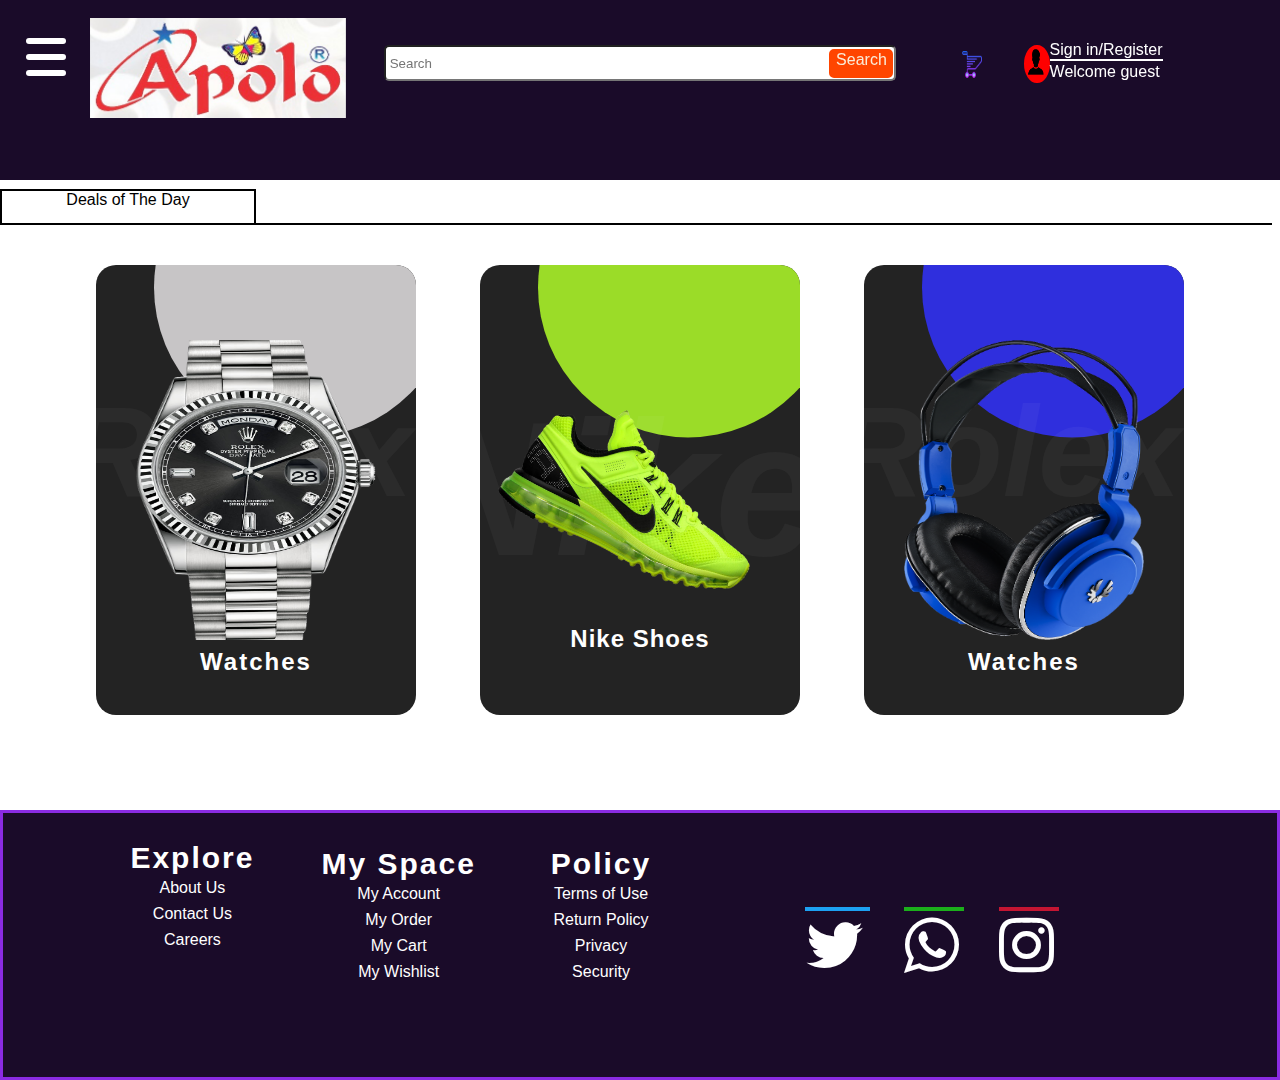
==== index.html @ 14b3b6fa "2nd Commit" ====
<!DOCTYPE html>
<html lang="en">
  <head>
    <link rel="stylesheet" href="MenuIcon.CSS" />
    <link rel="stylesheet" href="Home.css" />
    <link rel="stylesheet" href="Top_Pick.css" />
    <link rel="stylesheet" href="Footer.css" />
    <link
      rel="stylesheet"
      href="https://stackpath.bootstrapcdn.com/font-awesome/4.7.0/css/font-awesome.min.css"
      integrity="sha384-wvfXpqpZZVQGK6TAh5PVlGOfQNHSoD2xbE+QkPxCAFlNEevoEH3Sl0sibVcOQVnN"
      crossorigin="anonymous"
    />
    <title>Home</title>
  </head>
  <body>
    <div class="Header">
      <!--Navigation-->
      <!--for sidemenu Animation-->
      <div class="menu-btn">
        <div class="menu-btn_burger"></div>
      </div>
      <!--Home page Html Start-->
      <!--Header6-->
      <img src="Apolo.JPG" alt="Apolo Shopping" class="Logo" />
      <div class="WSearch">
        <input type="text" placeholder=" Search" class="Search" />
        <div class="Search-btn">Search</div>
      </div>
      <div class="Cart">
        <img src="Cart.png" alt="Cart" width="95%" height="95%" />
      </div>
      <div class="Login-Icon">
        <img src="Account.png" alt="Guest" width="90%" height="90%" />
      </div>
      <span class="Sign">
        <a href="Login.html"> Sign in/Register</a>
      </span>
      <span class="Guest">Welcome guest</span>
    </div>
    <script src="button.js"></script>
    <!--Body Start-->
    <div class="Body">
      <div class="Heading">
        Deals of The Day
        <div class="Line"></div>
      </div>
      <!--Best Deals Card 1-->
      <div class="Container">
        <div class="Card">
          <div class="imgBx">
            <img src="Shoe1.png" alt="Shoe" width="300px" height="300px" />
          </div>
          <div class="contentBx">
            <h2>Nike Shoes</h2>
            <div class="size">
              <h3>Size:</h3>
              <span class="SNo">7</span>
              <span class="SNo">8</span>
              <span class="SNo">9</span>
              <span class="SNo">10</span>
            </div>
            <div class="Color">
              <h3>Color:</h3>
              <span></span>
              <span></span>
              <span></span>
            </div>
            <a href="#">Buy Now</a>
          </div>
        </div>
      </div>
      <!--Best Deals Card 2-->
      <div class="ContainerL">
        <div class="CardL">
          <div class="imgBxL">
            <img src="Watches.png" alt="Watches" width="300px" height="300px" />
          </div>
          <div class="contentBxL">
            <h2>Watches</h2>
            <div class="typeL">
              <h3>Type:</h3>
              <span class="SNoL">Digital</span>
              <span class="SNoL">Analog</span>
              <span class="SNoL">Smart</span>
            </div>
            <div class="ColorL">
              <h3>Color:</h3>
              <span></span>
              <span></span>
              <span></span>
            </div>
            <a href="#">Buy Now</a>
          </div>
        </div>
      </div>
      <!--Best Deals Card 3-->
      <div class="ContainerR">
        <div class="CardR">
          <div class="imgBxR">
            <img
              src="headphones.png"
              alt="Watches"
              width="300px"
              height="300px"
            />
          </div>
          <div class="contentBxR">
            <h2>Watches</h2>
            <div class="ColorR">
              <h3>Color:</h3>
              <span></span>
              <span></span>
              <span></span>
            </div>
            <a href="#"> Buy Now</a>
          </div>
        </div>
      </div>
    </div>
    <!--Footer-->
    <div class="footer">
      <div class="About">
        <h2>Explore</h2>
        <ul>
          <li>
            <a href="#">About Us</a>
          </li>
          <li>
            <a href="Contact.html">Contact Us</a>
          </li>
          <li>
            <a href="#">Careers</a>
          </li>
        </ul>
      </div>
      <div class="Accounts">
        <h2>My Space</h2>
        <ul>
          <li>
            <a href="Login.html">My Account</a>
          </li>
          <li>
            <a href="Login.html">My Order</a>
          </li>
          <li>
            <a href="Login.html">My Cart</a>
          </li>
          <li>
            <a href="Login.html">My Wishlist</a>
          </li>
        </ul>
      </div>
      <div class="Policy">
        <h2>Policy</h2>
        <ul>
          <li>
            <a href="#">Terms of Use</a>
          </li>
          <li>
            <a href="#">Return Policy</a>
          </li>
          <li>
            <a href="#">Privacy</a>
          </li>
          <li>
            <a href="#">Security</a>
          </li>
        </ul>
      </div>
      <div class="Social">
        <ul>
          <li>
            <a href="#">
              <i class="fa fa-twitter" aria-hidden="true"></i>
            </a>
          </li>
          <li>
            <a href="#">
              <i class="fa fa-whatsapp" aria-hidden="true"></i>
            </a>
          </li>
          <li>
            <a href="#">
              <i class="fa fa-instagram" aria-hidden="true"></i>
            </a>
          </li>
        </ul>
      </div>
    </div>
  </body>
</html>
---- MenuIcon.CSS ----
* {
  margin: 0;
  padding: 0;
  box-sizing: border-box;
}
body {
  display: flex;
  justify-content: center;
  align-items: center;
  min-height: 100vh;
}
.menu-btn {
  position: absolute;
  display: flex;

  left: 2%;
  top: 30%;
  width: 80px;
  height: 80px;

  cursor: pointer;
  /*It's movement during transition start and finish will be smooth*/
  transition: all 1.5s ease-in-out;
}
@media screen and (min-width: 650px) and (max-width: 1150px) {
  .menu-btn {
    position: absolute;
    display: flex;

    left: 2%;
    top: 20%;
    width: 80px;
    height: 80px;

    cursor: pointer;
    /*It's movement during transition start and finish will be smooth*/
    transition: all 1.5s ease-in-out;
  }
}
.menu-btn_burger {
  position: absolute;

  width: 40px;
  height: 6px;
  background: white;
  border-radius: 5px;
  transition: all 1s ease-in-out;
}
.menu-btn_burger::before,
.menu-btn_burger::after {
  content: "";
  position: absolute;
  width: 40px;
  height: 6px;
  background: white;
  border-radius: 5px;
  transition: all 1s ease-in-out;
}
/*To Move  a Copy of the mid line just above it*/
.menu-btn_burger::before {
  transform: translateY(-16px);
}
/*/*To Move  aCopy of the mid line just below it*/
.menu-btn_burger::after {
  transform: translateY(16px);
}
/* Animation */
.menu-btn.open .menu-btn_burger {
  transform: translateX(-20px);
  background: transparent;
  transition: 0.5s;
}
.menu-btn.open .menu-btn_burger::before {
  transform: rotate(45deg) translate(15px, -14px);
}
.menu-btn.open .menu-btn_burger::after {
  transform: rotate(-45deg) translate(15px, 14px);
}
---- Home.css ----
* {
  margin: 0;
  padding: 0;
}
body {
  display: flex;
  justify-content: center;
  align-items: center;
  min-height: 100vh;
  height: auto;
  width: auto;
  margin: 0 auto;
  background: white;
  font-family: sans-serif;
}
.Header {
  position: fixed;
  top: 0;
  left: 0;
  width: 100%;
  height: 20%;
  background: rgb(26, 11, 41);
  display: block;
  z-index: 1000;
}
.Logo {
  position: fixed;
  left: 7%;
  top: 2%;
  width: 20%;
  height: 100px;
}
.Search {
  position: fixed;
  left: 30%;
  top: 5%;
  width: 40%;
  height: 4%;
  border-radius: 5px;
}

.Search-btn {
  position: fixed;
  top: 5.4%;
  left: 64.8%;
  width: 5%;
  height: 3.3%;
  border: 2px solid orangered;
  background: orangered;
  color: antiquewhite;
  border-radius: 5px;

  text-align: center;
}
.Cart {
  position: fixed;
  left: 75%;
  top: 5%;
  width: 2%;
  height: 4.6%;

  border-radius: 50%;
}
.Login-Icon {
  position: fixed;
  left: 80%;
  top: 5%;
  width: 2%;
  height: 4.2%;
  border: 2px solid red;
  border-radius: 50%;
  background: red;
}
a {
  text-decoration: none;
  color: white;
}
.Sign {
  position: fixed;
  text-decoration: none;

  left: 82%;
  top: 4.5%;
  color: white;
  border-bottom: 2px solid white;
}
.Guest {
  position: fixed;
  left: 82%;
  top: 7%;
  color: white;
}

@media screen and (max-width: 1150px) {
  .Header {
    position: fixed;
    top: 0;
    left: 0;
    width: 100%;
    height: 22%;
    background: rgb(26, 11, 41);
    display: block;
    z-index: 1000;
  }
  .Logo {
    position: fixed;
    left: 10%;
    top: 2%;
    width: 40%;
    height: 130px;
  }
  .Search {
    position: fixed;
    left: 2%;
    top: 17%;
    width: 95%;
    font-size: 20px;
    height: 4%;
    border-radius: 5px;
  }
  .Search-btn {
    position: fixed;
    top: 17.4%;
    left: 86.4%;
    width: 10%;
    height: 3.3%;
    font-size: 10px;

    background: orangered;
    color: antiquewhite;
    border-radius: 5px;
    font-size: 20px;
    text-align: center;
  }
  .Cart {
    position: fixed;
    left: 60%;
    top: 5%;
    width: 5%;
    height: 4.6%;

    border-radius: 50%;
  }
  .Login-Icon {
    position: fixed;
    left: 70%;
    top: 5%;
    width: 5%;
    height: 4.2%;
    border: 2px solid red;
    border-radius: 50%;
    background: red;
  }
  .Sign {
    position: fixed;
    text-decoration: none;

    left: 77%;
    top: 4.5%;
    color: white;
    border-bottom: 2px solid white;
  }
  .Guest {
    position: fixed;
    left: 77%;
    top: 7%;
    color: white;
  }
}
---- Top_Pick.css ----
.Heading {
  position: absolute;
  top: 21%;
  left: 0;
  border-top: 2px solid black;
  border-right: 2px solid black;
  border-left: 2px solid black;
  height: 4%;
  width: 20%;
  text-align: center;
  justify-content: center;
}
.Heading .Line {
  position: absolute;
  bottom: 0;
  border-bottom: 2px solid black;
  width: 504%;
  background: black;
}
/*Center Shoe card CSS*/

.Container {
  position: relative;
  top: 100%;
}
.Container .Card {
  position: relative;
  top: 40px;
  width: 320px;
  height: 450px;
  background: #232323;
  border-radius: 20px;
  overflow: hidden;
}
.Container .Card::before {
  content: "";
  position: absolute;
  top: 0;
  left: 0;
  width: 100%;
  height: 100%;
  background: #9bdc28;
  clip-path: circle(150px at 65% 5%);
  transition-duration: 2s;
}
.Container .Card:hover::before {
  clip-path: circle(300px at 65% -38%);
}
.Container .Card::after {
  content: "Nike";
  position: absolute;
  top: 25%;
  left: -20%;
  font-size: 12em;
  font-weight: 800;
  font-style: italic;
  color: rgba(255, 255, 255, 0.04);
}
.Container .Card .imgBx {
  position: absolute;
  top: 50%;
  transform: translateY(-50%);
  z-index: 100;
  width: 100%;
  height: 500px;
  transition: 0.5s;
}
.Container .Card:hover .imgBx {
  top: 0;
  transform: translateY(-20%);
}

.Container .Card .imgBx img {
  position: absolute;
  top: 50%;
  left: 50%;
  transform: translate(-50%, -50%) rotate(25deg);
  width: 270px;
}
.Container .Card .contentBx {
  position: absolute;
  bottom: 30%;
  width: 100%;
  height: 20%;
  bottom: 0;

  text-align: center;

  transition-duration: 1s;
  transition-delay: 0.1s;
  z-index: 10;
}
.Container .Card:hover .contentBx {
  height: 150px;
}
.Container .Card .contentBx h2 {
  position: relative;
  font-weight: 600;
  letter-spacing: 1px;
  color: #fff;
}
.Container .Card .contentBx .size,
.Container .Card .contentBx .Color {
  display: flex;
  justify-content: center;
  align-items: center;
  padding: 8px 20px;
  transition: 0.5s;
  opacity: 0;
  visibility: hidden;
}
.Container .Card:hover .contentBx .size {
  opacity: 1;
  visibility: visible;
  transition-delay: 0.5s;
}
.Container .Card:hover .contentBx .Color {
  opacity: 1;
  visibility: visible;
  transition-delay: 0.5s;
}

.Container .Card .contentBx .size h3,
.Container .Card .contentBx .Color h3 {
  font-weight: 300;
  font-size: 14px;
  color: #fff;
  text-transform: uppercase;
  letter-spacing: 2px;
  margin-right: 10px;
}
.Container .Card .contentBx .size .SNo {
  width: 26px;
  height: 26px;
  border: 1px solid black;

  text-align: center;
  line-height: 26px;
  font-size: 14px;
  display: inline-block;
  color: #111;
  background: #fff;
  margin: 0 5px;
  transition-duration: 0.5s;
  color: #111;
  cursor: pointer;
}
.Container .Card .contentBx .size .SNo:hover {
  background: #9bdc28;
}
.Container .Card .contentBx .Color span {
  height: 20px;
  width: 20px;
  background: #ff0;
  border-radius: 50%;
  margin: 0 5px;
  cursor: pointer;
}
.Container .Card .contentBx .Color span:nth-child(2) {
  background: #9bdc28;
}
.Container .Card .contentBx .Color span:nth-child(3) {
  background: #03a9f4;
}
.Container .Card .contentBx .Color span:nth-child(4) {
  background: #e91e63;
}
.Container .Card .contentBx a {
  display: inline-block;
  background: #fff;
  border-radius: 4px;
  padding: 6px 20px;
  margin-top: 8px;
  text-decoration: none;
  font-weight: 600;
  color: #111;
  opacity: 0;

  transition: 0.5s;
}
.Container .Card:hover .contentBx a {
  opacity: 1;
  transform: translateY(0px);
  transition-delay: 0.74s;
}

/*Watches Card Left*/

.ContainerL {
  position: relative;
  left: -120%;
  top: -450px;
}
.ContainerL .CardL {
  position: absolute;
  top: 40px;
  width: 320px;
  height: 450px;
  background: #232323;
  border-radius: 20px;
  overflow: hidden;
}
.ContainerL .CardL::before {
  content: "";
  position: absolute;
  top: 0;
  left: 0;
  width: 100%;
  height: 100%;
  background: #c7c5c6;
  clip-path: circle(150px at 65% 5%);
  transition-duration: 2s;
}
.ContainerL .CardL:hover::before {
  clip-path: circle(300px at 65% -38%);
}
.ContainerL .CardL::after {
  content: "Rolex";
  position: absolute;
  top: 25%;
  left: -10%;
  font-size: 8em;
  font-weight: 800;
  font-style: italic;
  color: rgba(255, 255, 255, 0.04);
}
.ContainerL .CardL .imgBxL {
  position: absolute;
  top: 50%;
  transform: translateY(-50%);
  z-index: 100;
  width: 100%;
  height: 500px;
  transition: 0.5s;
}
.ContainerL .CardL:hover .imgBxL {
  top: 0;
  transform: translateY(-17%);
}
.ContainerL .CardL .imgBxL img {
  position: absolute;
  top: 50%;
  left: 50%;
  transform: translate(-50%, -50%);
  width: 240px;
}
.ContainerL .CardL .contentBxL {
  position: absolute;
  bottom: 30%;
  width: 100%;
  height: 15%;
  bottom: 0;

  text-align: center;

  transition-duration: 1s;
  transition-delay: 0.1s;
  z-index: 10;
}
.ContainerL .CardL:hover .contentBxL {
  height: 130px;
}
.ContainerL .CardL .contentBxL h2 {
  position: relative;
  font-weight: 600;
  letter-spacing: 2px;
  color: #fff;
}
.ContainerL .CardL .contentBxL .typeL {
  display: flex;
  justify-content: center;
  align-items: center;
  padding: 8px 20px;
  transition: 0.5s;
  opacity: 0;
  visibility: hidden;
}
.ContainerL .CardL .contentBxL .ColorL {
  display: flex;
  justify-content: center;
  align-items: center;
  padding: 2px 20px;
  transition: 0.5s;
  opacity: 0;
  visibility: hidden;
}
.ContainerL .CardL:hover .contentBxL .typeL {
  opacity: 1;
  visibility: visible;
  transition-delay: 0.5s;
}
.ContainerL .CardL:hover .contentBxL .ColorL {
  opacity: 1;
  visibility: visible;
  transition-delay: 0.5s;
}

.ContainerL .CardL .contentBxL .typeL h3 {
  font-weight: 300;
  font-size: 10px;
  color: #fff;
  text-transform: uppercase;
  letter-spacing: 2px;
  margin-right: 10px;
}

.ContainerL .CardL .contentBxL .ColorL h3 {
  font-weight: 300;
  font-size: 10px;
  color: #fff;
  text-transform: uppercase;
  letter-spacing: 2px;
  margin-right: 10px;
}
.ContainerL .CardL .contentBxL .typeL .SNoL {
  width: 50px;
  height: 26px;
  border: 1px solid black;

  text-align: center;
  line-height: 26px;
  font-size: 14px;
  display: inline-block;
  color: #111;
  background: #fff;
  margin: 0 5px;
  transition-duration: 0.5s;
  color: #111;
  cursor: pointer;
}
.ContainerL .CardL .contentBxL .typeL .SNoL:hover {
  background: #9bdc28;
}
.ContainerL .CardL .contentBxL .ColorL span {
  height: 17px;
  width: 17px;
  background: #ff0;
  border-radius: 50%;
  margin: 0 5px;
  cursor: pointer;
}
.ContainerL .CardL .contentBxL .ColorL span:nth-child(2) {
  background: #000000;
}
.ContainerL .CardL .contentBxL .ColorL span:nth-child(3) {
  background: #016594;
}
.ContainerL .CardL .contentBxL .ColorL span:nth-child(4) {
  background: #c7c5c6;
}
.ContainerL .CardL .contentBxL a {
  display: inline-block;
  background: #fff;
  border-radius: 4px;
  padding: 4px 16px;
  margin-top: 4px;
  text-decoration: none;
  font-weight: 600;
  color: #111;
  opacity: 0;

  transition: 0.5s;
}
.ContainerL .CardL:hover .contentBxL a {
  opacity: 1;
  transform: translateY(0px);
  transition-delay: 0.74s;
}
/*Headphones Right*/

.ContainerR {
  position: relative;
  left: 120%;
  top: -450px;
}
.ContainerR .CardR {
  position: absolute;
  top: 40px;
  width: 320px;
  height: 450px;
  background: #232323;
  border-radius: 20px;
  overflow: hidden;
}

.ContainerR .CardR::before {
  content: "";
  position: absolute;
  top: 0;
  left: 0;
  width: 100%;
  height: 100%;
  background: rgb(47, 47, 221);
  clip-path: circle(150px at 65% 5%);
  transition-duration: 2s;
}
.ContainerR .CardR:hover::before {
  clip-path: circle(300px at 65% -38%);
}
.ContainerR .CardR::after {
  content: "Rolex";
  position: absolute;
  top: 25%;
  left: -10%;
  font-size: 8em;
  font-weight: 800;
  font-style: italic;
  color: rgba(255, 255, 255, 0.04);
}
.ContainerR .CardR .imgBxR {
  position: absolute;
  top: 50%;
  transform: translateY(-50%);
  z-index: 100;
  width: 100%;
  height: 500px;
  transition: 0.5s;
}
.ContainerR .CardR:hover .imgBxR {
  top: 0;
  transform: translateY(-17%);
}
.ContainerR .CardR .imgBxR img {
  position: absolute;
  top: 50%;
  left: 50%;
  transform: translate(-50%, -50%);
  width: 240px;
}
.ContainerR .CardR .contentBxR {
  position: absolute;
  bottom: 30%;
  width: 100%;
  height: 15%;
  bottom: 0;

  text-align: center;

  transition-duration: 1s;
  transition-delay: 0.1s;
  z-index: 10;
}
.ContainerR .CardR:hover .contentBxR {
  height: 130px;
}
.ContainerR .CardR .contentBxR h2 {
  position: relative;
  font-weight: 600;
  letter-spacing: 2px;
  color: #fff;
}

.ContainerR .CardR .contentBxR .ColorR {
  display: flex;
  justify-content: center;
  align-items: center;
  padding: 8px 20px;
  transition: 0.5s;
  opacity: 0;
  visibility: hidden;
}
.Container .Card:hover .contentBx .size {
  opacity: 1;
  visibility: visible;
  transition-delay: 0.5s;
}
.ContainerR .CardR:hover .contentBxR .ColorR {
  opacity: 1;
  visibility: visible;
  transition-delay: 0.5s;
}

.ContainerR .CardR .contentBxR .ColorR h3 {
  font-weight: 300;
  font-size: 14px;
  color: #fff;
  text-transform: uppercase;
  letter-spacing: 2px;
  margin-right: 10px;
}

.ContainerR .CardR .contentBxR .ColorR span {
  height: 20px;
  width: 20px;
  background: #ff0;
  border-radius: 50%;
  margin: 0 5px;
  cursor: pointer;
}
.ContainerR .CardR .contentBxR .ColorR span:nth-child(2) {
  background: gray;
}
.ContainerR .CardR .contentBxR .ColorR span:nth-child(3) {
  background: #062aca;
}
.ContainerR .CardR .contentBxR .ColorR span:nth-child(4) {
  background: red;
}
.ContainerR .CardR .contentBxR a {
  display: inline-block;
  background: #fff;
  border-radius: 4px;
  padding: 4px 16px;
  margin-top: 4px;
  text-decoration: none;
  font-weight: 600;
  color: #111;
  opacity: 0;
  cursor: pointer;
  transition: 0.5s;
}
.ContainerR .CardR:hover .contentBxR a {
  opacity: 1;
  transform: translateY(0px);
  transition-delay: 0.74s;
}
/* Responsive*/
@media screen and (max-width: 1150px) {
  .Heading {
    position: absolute;
    top: 25%;
    left: 0;
    border-top: 2px solid black;
    border-right: 2px solid black;
    border-left: 2px solid black;
    height: 4%;
    width: 20%;
    text-align: center;
    justify-content: center;
  }
  .Heading .Line {
    position: absolute;
    bottom: 0;
    border-bottom: 2px solid black;
    width: 504%;
    background: black;
  }
  .Container {
    position: relative;
    top: 60px;
  }
  .ContainerL {
    position: relative;
    left: 0%;
    top: 120px;
  }
  .ContainerR {
    position: relative;
    left: 0%;
    top: 630px;
  }
}
---- Footer.css ----
.footer {
  position: absolute;
  color: white;
  background: rgb(26, 11, 41);
  bottom: -20%;
  left: 0;
  width: 100%;
  height: 30%;
  border: 3px solid blueviolet;
}
.About {
  position: absolute;
  left: 10%;
  bottom: 47%;
  text-align: center;
}
.About h2 {
  text-align: center;
  font-weight: 500px;
  font-size: 30px;
  letter-spacing: 2px;
}
.About li {
  list-style: none;
  justify-content: left;
  padding: 4px 0px;
}
.Accounts {
  position: absolute;
  left: 25%;
  bottom: 35%;
  text-align: center;
}
.Accounts h2 {
  text-align: center;
  font-weight: 500px;
  font-size: 30px;
  letter-spacing: 2px;
}
.Accounts li {
  list-style: none;
  justify-content: left;
  padding: 4px 0px;
}
.Policy {
  position: absolute;
  left: 43%;
  bottom: 35%;
  text-align: center;
}
.Policy h2 {
  text-align: center;
  font-weight: 500px;
  font-size: 30px;
  letter-spacing: 2px;
}
.Policy li {
  list-style: none;
  justify-content: left;
  padding: 4px 0px;
}
/* Social Media Icons*/

.Social {
  display: flex;
  justify-content: center;
  align-items: center;
  min-height: 100%;
}
.Social ul {
  position: relative;
  display: flex;

  bottom: 30%;
  right: -40;
}
.Social ul li {
  position: relative;
  list-style: none;
  margin: 0 20px;
  cursor: pointer;
  bottom: -100%;
  right: -100%;
}
.Social ul li a {
  text-decoration: none;
}
.Social ul li a .fa {
  font-size: 4em;
  color: rgb(255, 255, 255);
}
.Social ul li::before {
  font-family: fontAwesome;
  position: absolute;
  top: -10%;
  left: 0;
  font-size: 4em;
  height: 0;
  overflow: hidden;
  transition: 0.5s;
}
.Social ul li:nth-child(1)::before {
  content: "\f099";
  color: #1da1f2;
  border-bottom: 4px solid #1da1f2;
  width: 65px;
}
.Social ul li:hover::before {
  height: 100%;
}

.Social ul li:nth-child(2)::before {
  content: "\f232 ";
  color: rgb(27, 175, 27);
  border-bottom: 4px solid rgb(27, 175, 27);
  width: 60px;
}
.Social ul li:hover::before {
  height: 110%;
}
.Social ul li:nth-child(3)::before {
  content: "\f16d ";
  color: rgb(196, 21, 50);
  border-bottom: 4px solid rgb(196, 21, 50);
  width: 60px;
}
.Social ul li:hover::before {
  height: 110%;
}

@media screen and (max-width: 1150px) {
}

@media screen and (max-width: 1150px) {
  .footer {
    position: absolute;
    color: white;
    background: rgb(26, 11, 41);
    bottom: -170%;
    left: 0;
    width: 100%;
    height: 40%;
    border: 3px solid blueviolet;
  }
  .About {
    position: absolute;
    left: 10%;
    bottom: 57%;
    text-align: center;
  }
  .Accounts {
    position: absolute;
    left: 35%;
    bottom: 48%;
    text-align: center;
  }
  .Policy {
    position: absolute;
    left: 65%;
    bottom: 48%;
    text-align: center;
  }
  .Social {
    display: flex;
    justify-content: center;
    align-items: center;
    min-height: 100%;
  }
  .Social ul {
    position: relative;
    display: flex;
    align-items: center;
    bottom: 30%;
    left: -35%;
  }
  .Social ul li {
    position: relative;
    list-style: none;
    margin: 0 20px;
    cursor: pointer;
    bottom: -90px;
  }
}
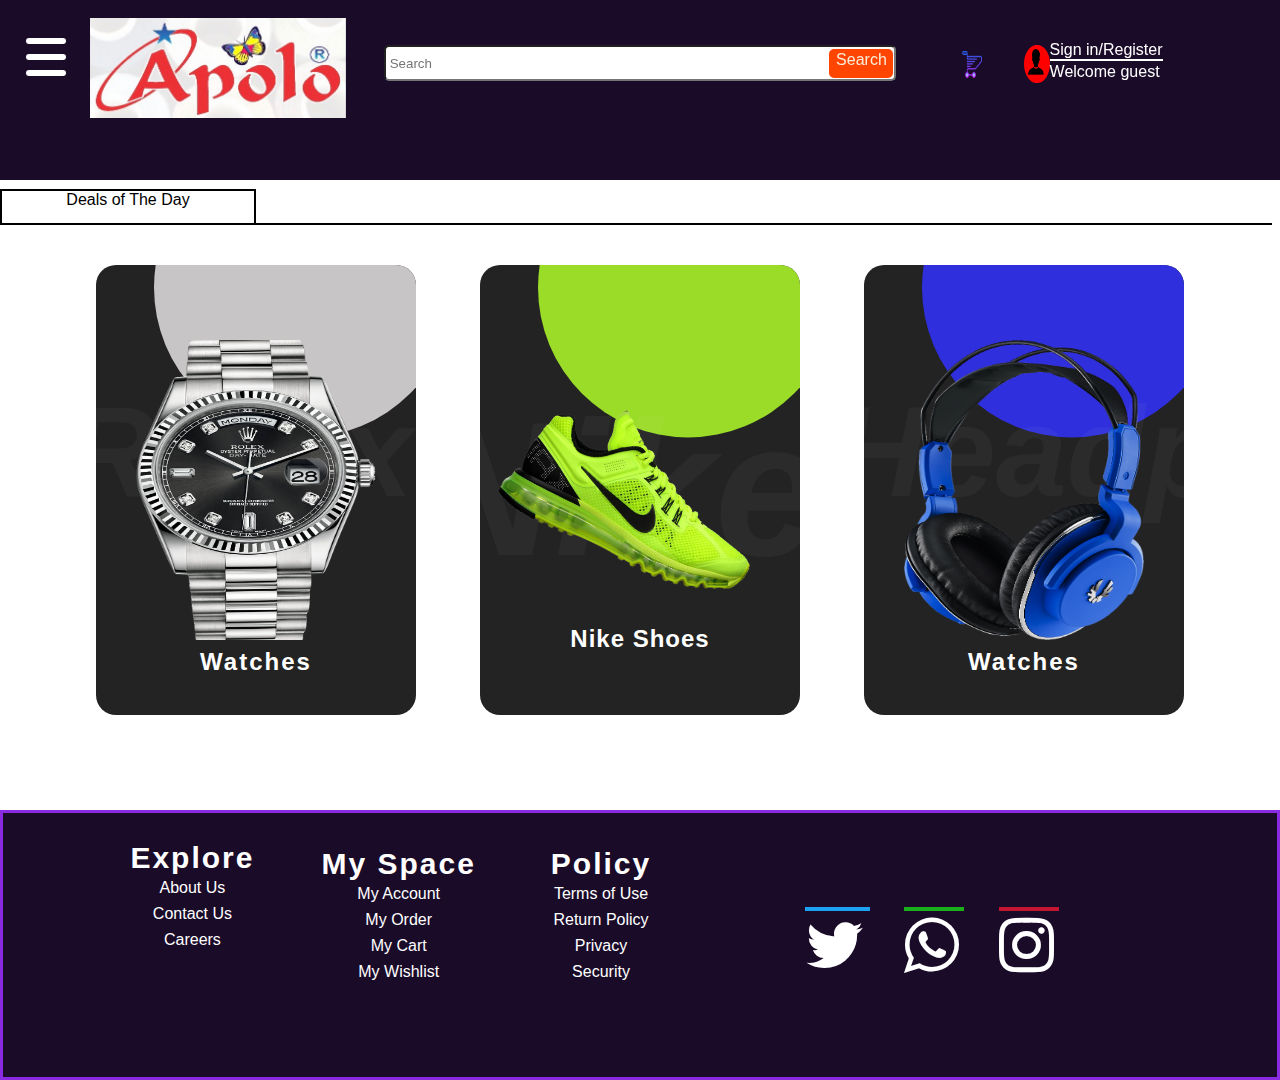
==== commit feb59cc5: "Add files via upload" ====
--- a/index.html
+++ b/index.html
@@ -1,192 +1,186 @@
-<!DOCTYPE html>
-<html lang="en">
-  <head>
-    <link rel="stylesheet" href="MenuIcon.CSS" />
-    <link rel="stylesheet" href="Home.css" />
-    <link rel="stylesheet" href="Top_Pick.css" />
-    <link rel="stylesheet" href="Footer.css" />
-    <link
-      rel="stylesheet"
-      href="https://stackpath.bootstrapcdn.com/font-awesome/4.7.0/css/font-awesome.min.css"
-      integrity="sha384-wvfXpqpZZVQGK6TAh5PVlGOfQNHSoD2xbE+QkPxCAFlNEevoEH3Sl0sibVcOQVnN"
-      crossorigin="anonymous"
-    />
-    <title>Home</title>
-  </head>
-  <body>
-    <div class="Header">
-      <!--Navigation-->
-      <!--for sidemenu Animation-->
-      <div class="menu-btn">
-        <div class="menu-btn_burger"></div>
-      </div>
-      <!--Home page Html Start-->
-      <!--Header6-->
-      <img src="Apolo.JPG" alt="Apolo Shopping" class="Logo" />
-      <div class="WSearch">
-        <input type="text" placeholder=" Search" class="Search" />
-        <div class="Search-btn">Search</div>
-      </div>
-      <div class="Cart">
-        <img src="Cart.png" alt="Cart" width="95%" height="95%" />
-      </div>
-      <div class="Login-Icon">
-        <img src="Account.png" alt="Guest" width="90%" height="90%" />
-      </div>
-      <span class="Sign">
-        <a href="Login.html"> Sign in/Register</a>
-      </span>
-      <span class="Guest">Welcome guest</span>
-    </div>
-    <script src="button.js"></script>
-    <!--Body Start-->
-    <div class="Body">
-      <div class="Heading">
-        Deals of The Day
-        <div class="Line"></div>
-      </div>
-      <!--Best Deals Card 1-->
-      <div class="Container">
-        <div class="Card">
-          <div class="imgBx">
-            <img src="Shoe1.png" alt="Shoe" width="300px" height="300px" />
-          </div>
-          <div class="contentBx">
-            <h2>Nike Shoes</h2>
-            <div class="size">
-              <h3>Size:</h3>
-              <span class="SNo">7</span>
-              <span class="SNo">8</span>
-              <span class="SNo">9</span>
-              <span class="SNo">10</span>
-            </div>
-            <div class="Color">
-              <h3>Color:</h3>
-              <span></span>
-              <span></span>
-              <span></span>
-            </div>
-            <a href="#">Buy Now</a>
-          </div>
-        </div>
-      </div>
-      <!--Best Deals Card 2-->
-      <div class="ContainerL">
-        <div class="CardL">
-          <div class="imgBxL">
-            <img src="Watches.png" alt="Watches" width="300px" height="300px" />
-          </div>
-          <div class="contentBxL">
-            <h2>Watches</h2>
-            <div class="typeL">
-              <h3>Type:</h3>
-              <span class="SNoL">Digital</span>
-              <span class="SNoL">Analog</span>
-              <span class="SNoL">Smart</span>
-            </div>
-            <div class="ColorL">
-              <h3>Color:</h3>
-              <span></span>
-              <span></span>
-              <span></span>
-            </div>
-            <a href="#">Buy Now</a>
-          </div>
-        </div>
-      </div>
-      <!--Best Deals Card 3-->
-      <div class="ContainerR">
-        <div class="CardR">
-          <div class="imgBxR">
-            <img
-              src="headphones.png"
-              alt="Watches"
-              width="300px"
-              height="300px"
-            />
-          </div>
-          <div class="contentBxR">
-            <h2>Watches</h2>
-            <div class="ColorR">
-              <h3>Color:</h3>
-              <span></span>
-              <span></span>
-              <span></span>
-            </div>
-            <a href="#"> Buy Now</a>
-          </div>
-        </div>
-      </div>
-    </div>
-    <!--Footer-->
-    <div class="footer">
-      <div class="About">
-        <h2>Explore</h2>
-        <ul>
-          <li>
-            <a href="#">About Us</a>
-          </li>
-          <li>
-            <a href="Contact.html">Contact Us</a>
-          </li>
-          <li>
-            <a href="#">Careers</a>
-          </li>
-        </ul>
-      </div>
-      <div class="Accounts">
-        <h2>My Space</h2>
-        <ul>
-          <li>
-            <a href="Login.html">My Account</a>
-          </li>
-          <li>
-            <a href="Login.html">My Order</a>
-          </li>
-          <li>
-            <a href="Login.html">My Cart</a>
-          </li>
-          <li>
-            <a href="Login.html">My Wishlist</a>
-          </li>
-        </ul>
-      </div>
-      <div class="Policy">
-        <h2>Policy</h2>
-        <ul>
-          <li>
-            <a href="#">Terms of Use</a>
-          </li>
-          <li>
-            <a href="#">Return Policy</a>
-          </li>
-          <li>
-            <a href="#">Privacy</a>
-          </li>
-          <li>
-            <a href="#">Security</a>
-          </li>
-        </ul>
-      </div>
-      <div class="Social">
-        <ul>
-          <li>
-            <a href="#">
-              <i class="fa fa-twitter" aria-hidden="true"></i>
-            </a>
-          </li>
-          <li>
-            <a href="#">
-              <i class="fa fa-whatsapp" aria-hidden="true"></i>
-            </a>
-          </li>
-          <li>
-            <a href="#">
-              <i class="fa fa-instagram" aria-hidden="true"></i>
-            </a>
-          </li>
-        </ul>
-      </div>
-    </div>
-  </body>
-</html>
+<!DOCTYPE html>
+<html lang="en">
+
+<head>
+  <link rel="stylesheet" href="MenuIcon.CSS" />
+  <link rel="stylesheet" href="Home.css" />
+  <link rel="stylesheet" href="Top_Pick.css" />
+  <link rel="stylesheet" href="Footer.css" />
+  <link rel="stylesheet" href="https://stackpath.bootstrapcdn.com/font-awesome/4.7.0/css/font-awesome.min.css"
+    integrity="sha384-wvfXpqpZZVQGK6TAh5PVlGOfQNHSoD2xbE+QkPxCAFlNEevoEH3Sl0sibVcOQVnN" crossorigin="anonymous" />
+  <title>Home</title>
+</head>
+
+<body>
+  <div class="Header">
+    <!--Navigation-->
+    <!--for sidemenu Animation-->
+    <div class="menu-btn">
+      <div class="menu-btn_burger"></div>
+    </div>
+    <!--Home page Html Start-->
+    <!--Header6-->
+    <img src="Apolo.JPG" alt="Apolo Shopping" class="Logo" />
+    <div class="WSearch">
+      <input type="text" placeholder=" Search" class="Search" />
+      <div class="Search-btn">Search</div>
+    </div>
+    <div class="Cart">
+      <img src="Cart.png" alt="Cart" width="95%" height="95%" />
+    </div>
+    <div class="Login-Icon">
+      <img src="Account.png" alt="Guest" width="90%" height="90%" />
+    </div>
+    <span class="Sign">
+      <a href="Login.php"> Sign in/Register</a>
+    </span>
+    <span class="Guest">Welcome guest</span>
+  </div>
+  <script src="button.js"></script>
+  <!--Body Start-->
+  <div class="Body">
+    <div class="Heading">
+      Deals of The Day
+      <div class="Line"></div>
+    </div>
+    <!--Best Deals Card 1-->
+    <div class="Container">
+      <div class="Card">
+        <div class="imgBx">
+          <img src="Shoe1.png" alt="Shoe" width="300px" height="300px" />
+        </div>
+        <div class="contentBx">
+          <h2>Nike Shoes</h2>
+          <div class="size">
+            <h3>Size:</h3>
+            <span class="SNo">7</span>
+            <span class="SNo">8</span>
+            <span class="SNo">9</span>
+            <span class="SNo">10</span>
+          </div>
+          <div class="Color">
+            <h3>Color:</h3>
+            <span></span>
+            <span></span>
+            <span></span>
+          </div>
+          <a href="#">Buy Now</a>
+        </div>
+      </div>
+    </div>
+    <!--Best Deals Card 2-->
+    <div class="ContainerL">
+      <div class="CardL">
+        <div class="imgBxL">
+          <img src="Watches.png" alt="Watches" width="300px" height="300px" />
+        </div>
+        <div class="contentBxL">
+          <h2>Watches</h2>
+          <div class="typeL">
+            <h3>Type:</h3>
+            <span class="SNoL">Digital</span>
+            <span class="SNoL">Analog</span>
+            <span class="SNoL">Smart</span>
+          </div>
+          <div class="ColorL">
+            <h3>Color:</h3>
+            <span></span>
+            <span></span>
+            <span></span>
+          </div>
+          <a href="#">Buy Now</a>
+        </div>
+      </div>
+    </div>
+    <!--Best Deals Card 3-->
+    <div class="ContainerR">
+      <div class="CardR">
+        <div class="imgBxR">
+          <img src="headphones.png" alt="Watches" width="300px" height="300px" />
+        </div>
+        <div class="contentBxR">
+          <h2>Watches</h2>
+          <div class="ColorR">
+            <h3>Color:</h3>
+            <span></span>
+            <span></span>
+            <span></span>
+          </div>
+          <a href="#"> Buy Now</a>
+        </div>
+      </div>
+    </div>
+  </div>
+  <!--Footer-->
+  <div class="footer">
+    <div class="About">
+      <h2>Explore</h2>
+      <ul>
+        <li>
+          <a href="#">About Us</a>
+        </li>
+        <li>
+          <a href="Contact.html">Contact Us</a>
+        </li>
+        <li>
+          <a href="#">Careers</a>
+        </li>
+      </ul>
+    </div>
+    <div class="Accounts">
+      <h2>My Space</h2>
+      <ul>
+        <li>
+          <a href="Login.html">My Account</a>
+        </li>
+        <li>
+          <a href="Login.html">My Order</a>
+        </li>
+        <li>
+          <a href="Login.html">My Cart</a>
+        </li>
+        <li>
+          <a href="Login.html">My Wishlist</a>
+        </li>
+      </ul>
+    </div>
+    <div class="Policy">
+      <h2>Policy</h2>
+      <ul>
+        <li>
+          <a href="#">Terms of Use</a>
+        </li>
+        <li>
+          <a href="#">Return Policy</a>
+        </li>
+        <li>
+          <a href="#">Privacy</a>
+        </li>
+        <li>
+          <a href="#">Security</a>
+        </li>
+      </ul>
+    </div>
+    <div class="Social">
+      <ul>
+        <li>
+          <a href="#">
+            <i class="fa fa-twitter" aria-hidden="true"></i>
+          </a>
+        </li>
+        <li>
+          <a href="#">
+            <i class="fa fa-whatsapp" aria-hidden="true"></i>
+          </a>
+        </li>
+        <li>
+          <a href="#">
+            <i class="fa fa-instagram" aria-hidden="true"></i>
+          </a>
+        </li>
+      </ul>
+    </div>
+  </div>
+</body>
+
+</html>--- a/MenuIcon.CSS
+++ b/MenuIcon.CSS
@@ -1,78 +1,78 @@
-* {
-  margin: 0;
-  padding: 0;
-  box-sizing: border-box;
-}
-body {
-  display: flex;
-  justify-content: center;
-  align-items: center;
-  min-height: 100vh;
-}
-.menu-btn {
-  position: absolute;
-  display: flex;
-
-  left: 2%;
-  top: 30%;
-  width: 80px;
-  height: 80px;
-
-  cursor: pointer;
-  /*It's movement during transition start and finish will be smooth*/
-  transition: all 1.5s ease-in-out;
-}
-@media screen and (min-width: 650px) and (max-width: 1150px) {
-  .menu-btn {
-    position: absolute;
-    display: flex;
-
-    left: 2%;
-    top: 20%;
-    width: 80px;
-    height: 80px;
-
-    cursor: pointer;
-    /*It's movement during transition start and finish will be smooth*/
-    transition: all 1.5s ease-in-out;
-  }
-}
-.menu-btn_burger {
-  position: absolute;
-
-  width: 40px;
-  height: 6px;
-  background: white;
-  border-radius: 5px;
-  transition: all 1s ease-in-out;
-}
-.menu-btn_burger::before,
-.menu-btn_burger::after {
-  content: "";
-  position: absolute;
-  width: 40px;
-  height: 6px;
-  background: white;
-  border-radius: 5px;
-  transition: all 1s ease-in-out;
-}
-/*To Move  a Copy of the mid line just above it*/
-.menu-btn_burger::before {
-  transform: translateY(-16px);
-}
-/*/*To Move  aCopy of the mid line just below it*/
-.menu-btn_burger::after {
-  transform: translateY(16px);
-}
-/* Animation */
-.menu-btn.open .menu-btn_burger {
-  transform: translateX(-20px);
-  background: transparent;
-  transition: 0.5s;
-}
-.menu-btn.open .menu-btn_burger::before {
-  transform: rotate(45deg) translate(15px, -14px);
-}
-.menu-btn.open .menu-btn_burger::after {
-  transform: rotate(-45deg) translate(15px, 14px);
-}
+* {
+  margin: 0;
+  padding: 0;
+  box-sizing: border-box;
+}
+body {
+  display: flex;
+  justify-content: center;
+  align-items: center;
+  min-height: 100vh;
+}
+.menu-btn {
+  position: absolute;
+  display: flex;
+
+  left: 2%;
+  top: 30%;
+  width: 80px;
+  height: 80px;
+
+  cursor: pointer;
+  /*It's movement during transition start and finish will be smooth*/
+  transition: all 1.5s ease-in-out;
+}
+@media screen and (min-width: 650px) and (max-width: 1150px) {
+  .menu-btn {
+    position: absolute;
+    display: flex;
+
+    left: 2%;
+    top: 20%;
+    width: 80px;
+    height: 80px;
+
+    cursor: pointer;
+    /*It's movement during transition start and finish will be smooth*/
+    transition: all 1.5s ease-in-out;
+  }
+}
+.menu-btn_burger {
+  position: absolute;
+
+  width: 40px;
+  height: 6px;
+  background: white;
+  border-radius: 5px;
+  transition: all 1s ease-in-out;
+}
+.menu-btn_burger::before,
+.menu-btn_burger::after {
+  content: "";
+  position: absolute;
+  width: 40px;
+  height: 6px;
+  background: white;
+  border-radius: 5px;
+  transition: all 1s ease-in-out;
+}
+/*To Move  a Copy of the mid line just above it*/
+.menu-btn_burger::before {
+  transform: translateY(-16px);
+}
+/*/*To Move  aCopy of the mid line just below it*/
+.menu-btn_burger::after {
+  transform: translateY(16px);
+}
+/* Animation */
+.menu-btn.open .menu-btn_burger {
+  transform: translateX(-20px);
+  background: transparent;
+  transition: 0.5s;
+}
+.menu-btn.open .menu-btn_burger::before {
+  transform: rotate(45deg) translate(15px, -14px);
+}
+.menu-btn.open .menu-btn_burger::after {
+  transform: rotate(-45deg) translate(15px, 14px);
+}
--- a/Top_Pick.css
+++ b/Top_Pick.css
@@ -1,552 +1,552 @@
-.Heading {
-  position: absolute;
-  top: 21%;
-  left: 0;
-  border-top: 2px solid black;
-  border-right: 2px solid black;
-  border-left: 2px solid black;
-  height: 4%;
-  width: 20%;
-  text-align: center;
-  justify-content: center;
-}
-.Heading .Line {
-  position: absolute;
-  bottom: 0;
-  border-bottom: 2px solid black;
-  width: 504%;
-  background: black;
-}
-/*Center Shoe card CSS*/
-
-.Container {
-  position: relative;
-  top: 100%;
-}
-.Container .Card {
-  position: relative;
-  top: 40px;
-  width: 320px;
-  height: 450px;
-  background: #232323;
-  border-radius: 20px;
-  overflow: hidden;
-}
-.Container .Card::before {
-  content: "";
-  position: absolute;
-  top: 0;
-  left: 0;
-  width: 100%;
-  height: 100%;
-  background: #9bdc28;
-  clip-path: circle(150px at 65% 5%);
-  transition-duration: 2s;
-}
-.Container .Card:hover::before {
-  clip-path: circle(300px at 65% -38%);
-}
-.Container .Card::after {
-  content: "Nike";
-  position: absolute;
-  top: 25%;
-  left: -20%;
-  font-size: 12em;
-  font-weight: 800;
-  font-style: italic;
-  color: rgba(255, 255, 255, 0.04);
-}
-.Container .Card .imgBx {
-  position: absolute;
-  top: 50%;
-  transform: translateY(-50%);
-  z-index: 100;
-  width: 100%;
-  height: 500px;
-  transition: 0.5s;
-}
-.Container .Card:hover .imgBx {
-  top: 0;
-  transform: translateY(-20%);
-}
-
-.Container .Card .imgBx img {
-  position: absolute;
-  top: 50%;
-  left: 50%;
-  transform: translate(-50%, -50%) rotate(25deg);
-  width: 270px;
-}
-.Container .Card .contentBx {
-  position: absolute;
-  bottom: 30%;
-  width: 100%;
-  height: 20%;
-  bottom: 0;
-
-  text-align: center;
-
-  transition-duration: 1s;
-  transition-delay: 0.1s;
-  z-index: 10;
-}
-.Container .Card:hover .contentBx {
-  height: 150px;
-}
-.Container .Card .contentBx h2 {
-  position: relative;
-  font-weight: 600;
-  letter-spacing: 1px;
-  color: #fff;
-}
-.Container .Card .contentBx .size,
-.Container .Card .contentBx .Color {
-  display: flex;
-  justify-content: center;
-  align-items: center;
-  padding: 8px 20px;
-  transition: 0.5s;
-  opacity: 0;
-  visibility: hidden;
-}
-.Container .Card:hover .contentBx .size {
-  opacity: 1;
-  visibility: visible;
-  transition-delay: 0.5s;
-}
-.Container .Card:hover .contentBx .Color {
-  opacity: 1;
-  visibility: visible;
-  transition-delay: 0.5s;
-}
-
-.Container .Card .contentBx .size h3,
-.Container .Card .contentBx .Color h3 {
-  font-weight: 300;
-  font-size: 14px;
-  color: #fff;
-  text-transform: uppercase;
-  letter-spacing: 2px;
-  margin-right: 10px;
-}
-.Container .Card .contentBx .size .SNo {
-  width: 26px;
-  height: 26px;
-  border: 1px solid black;
-
-  text-align: center;
-  line-height: 26px;
-  font-size: 14px;
-  display: inline-block;
-  color: #111;
-  background: #fff;
-  margin: 0 5px;
-  transition-duration: 0.5s;
-  color: #111;
-  cursor: pointer;
-}
-.Container .Card .contentBx .size .SNo:hover {
-  background: #9bdc28;
-}
-.Container .Card .contentBx .Color span {
-  height: 20px;
-  width: 20px;
-  background: #ff0;
-  border-radius: 50%;
-  margin: 0 5px;
-  cursor: pointer;
-}
-.Container .Card .contentBx .Color span:nth-child(2) {
-  background: #9bdc28;
-}
-.Container .Card .contentBx .Color span:nth-child(3) {
-  background: #03a9f4;
-}
-.Container .Card .contentBx .Color span:nth-child(4) {
-  background: #e91e63;
-}
-.Container .Card .contentBx a {
-  display: inline-block;
-  background: #fff;
-  border-radius: 4px;
-  padding: 6px 20px;
-  margin-top: 8px;
-  text-decoration: none;
-  font-weight: 600;
-  color: #111;
-  opacity: 0;
-
-  transition: 0.5s;
-}
-.Container .Card:hover .contentBx a {
-  opacity: 1;
-  transform: translateY(0px);
-  transition-delay: 0.74s;
-}
-
-/*Watches Card Left*/
-
-.ContainerL {
-  position: relative;
-  left: -120%;
-  top: -450px;
-}
-.ContainerL .CardL {
-  position: absolute;
-  top: 40px;
-  width: 320px;
-  height: 450px;
-  background: #232323;
-  border-radius: 20px;
-  overflow: hidden;
-}
-.ContainerL .CardL::before {
-  content: "";
-  position: absolute;
-  top: 0;
-  left: 0;
-  width: 100%;
-  height: 100%;
-  background: #c7c5c6;
-  clip-path: circle(150px at 65% 5%);
-  transition-duration: 2s;
-}
-.ContainerL .CardL:hover::before {
-  clip-path: circle(300px at 65% -38%);
-}
-.ContainerL .CardL::after {
-  content: "Rolex";
-  position: absolute;
-  top: 25%;
-  left: -10%;
-  font-size: 8em;
-  font-weight: 800;
-  font-style: italic;
-  color: rgba(255, 255, 255, 0.04);
-}
-.ContainerL .CardL .imgBxL {
-  position: absolute;
-  top: 50%;
-  transform: translateY(-50%);
-  z-index: 100;
-  width: 100%;
-  height: 500px;
-  transition: 0.5s;
-}
-.ContainerL .CardL:hover .imgBxL {
-  top: 0;
-  transform: translateY(-17%);
-}
-.ContainerL .CardL .imgBxL img {
-  position: absolute;
-  top: 50%;
-  left: 50%;
-  transform: translate(-50%, -50%);
-  width: 240px;
-}
-.ContainerL .CardL .contentBxL {
-  position: absolute;
-  bottom: 30%;
-  width: 100%;
-  height: 15%;
-  bottom: 0;
-
-  text-align: center;
-
-  transition-duration: 1s;
-  transition-delay: 0.1s;
-  z-index: 10;
-}
-.ContainerL .CardL:hover .contentBxL {
-  height: 130px;
-}
-.ContainerL .CardL .contentBxL h2 {
-  position: relative;
-  font-weight: 600;
-  letter-spacing: 2px;
-  color: #fff;
-}
-.ContainerL .CardL .contentBxL .typeL {
-  display: flex;
-  justify-content: center;
-  align-items: center;
-  padding: 8px 20px;
-  transition: 0.5s;
-  opacity: 0;
-  visibility: hidden;
-}
-.ContainerL .CardL .contentBxL .ColorL {
-  display: flex;
-  justify-content: center;
-  align-items: center;
-  padding: 2px 20px;
-  transition: 0.5s;
-  opacity: 0;
-  visibility: hidden;
-}
-.ContainerL .CardL:hover .contentBxL .typeL {
-  opacity: 1;
-  visibility: visible;
-  transition-delay: 0.5s;
-}
-.ContainerL .CardL:hover .contentBxL .ColorL {
-  opacity: 1;
-  visibility: visible;
-  transition-delay: 0.5s;
-}
-
-.ContainerL .CardL .contentBxL .typeL h3 {
-  font-weight: 300;
-  font-size: 10px;
-  color: #fff;
-  text-transform: uppercase;
-  letter-spacing: 2px;
-  margin-right: 10px;
-}
-
-.ContainerL .CardL .contentBxL .ColorL h3 {
-  font-weight: 300;
-  font-size: 10px;
-  color: #fff;
-  text-transform: uppercase;
-  letter-spacing: 2px;
-  margin-right: 10px;
-}
-.ContainerL .CardL .contentBxL .typeL .SNoL {
-  width: 50px;
-  height: 26px;
-  border: 1px solid black;
-
-  text-align: center;
-  line-height: 26px;
-  font-size: 14px;
-  display: inline-block;
-  color: #111;
-  background: #fff;
-  margin: 0 5px;
-  transition-duration: 0.5s;
-  color: #111;
-  cursor: pointer;
-}
-.ContainerL .CardL .contentBxL .typeL .SNoL:hover {
-  background: #9bdc28;
-}
-.ContainerL .CardL .contentBxL .ColorL span {
-  height: 17px;
-  width: 17px;
-  background: #ff0;
-  border-radius: 50%;
-  margin: 0 5px;
-  cursor: pointer;
-}
-.ContainerL .CardL .contentBxL .ColorL span:nth-child(2) {
-  background: #000000;
-}
-.ContainerL .CardL .contentBxL .ColorL span:nth-child(3) {
-  background: #016594;
-}
-.ContainerL .CardL .contentBxL .ColorL span:nth-child(4) {
-  background: #c7c5c6;
-}
-.ContainerL .CardL .contentBxL a {
-  display: inline-block;
-  background: #fff;
-  border-radius: 4px;
-  padding: 4px 16px;
-  margin-top: 4px;
-  text-decoration: none;
-  font-weight: 600;
-  color: #111;
-  opacity: 0;
-
-  transition: 0.5s;
-}
-.ContainerL .CardL:hover .contentBxL a {
-  opacity: 1;
-  transform: translateY(0px);
-  transition-delay: 0.74s;
-}
-/*Headphones Right*/
-
-.ContainerR {
-  position: relative;
-  left: 120%;
-  top: -450px;
-}
-.ContainerR .CardR {
-  position: absolute;
-  top: 40px;
-  width: 320px;
-  height: 450px;
-  background: #232323;
-  border-radius: 20px;
-  overflow: hidden;
-}
-
-.ContainerR .CardR::before {
-  content: "";
-  position: absolute;
-  top: 0;
-  left: 0;
-  width: 100%;
-  height: 100%;
-  background: rgb(47, 47, 221);
-  clip-path: circle(150px at 65% 5%);
-  transition-duration: 2s;
-}
-.ContainerR .CardR:hover::before {
-  clip-path: circle(300px at 65% -38%);
-}
-.ContainerR .CardR::after {
-  content: "Rolex";
-  position: absolute;
-  top: 25%;
-  left: -10%;
-  font-size: 8em;
-  font-weight: 800;
-  font-style: italic;
-  color: rgba(255, 255, 255, 0.04);
-}
-.ContainerR .CardR .imgBxR {
-  position: absolute;
-  top: 50%;
-  transform: translateY(-50%);
-  z-index: 100;
-  width: 100%;
-  height: 500px;
-  transition: 0.5s;
-}
-.ContainerR .CardR:hover .imgBxR {
-  top: 0;
-  transform: translateY(-17%);
-}
-.ContainerR .CardR .imgBxR img {
-  position: absolute;
-  top: 50%;
-  left: 50%;
-  transform: translate(-50%, -50%);
-  width: 240px;
-}
-.ContainerR .CardR .contentBxR {
-  position: absolute;
-  bottom: 30%;
-  width: 100%;
-  height: 15%;
-  bottom: 0;
-
-  text-align: center;
-
-  transition-duration: 1s;
-  transition-delay: 0.1s;
-  z-index: 10;
-}
-.ContainerR .CardR:hover .contentBxR {
-  height: 130px;
-}
-.ContainerR .CardR .contentBxR h2 {
-  position: relative;
-  font-weight: 600;
-  letter-spacing: 2px;
-  color: #fff;
-}
-
-.ContainerR .CardR .contentBxR .ColorR {
-  display: flex;
-  justify-content: center;
-  align-items: center;
-  padding: 8px 20px;
-  transition: 0.5s;
-  opacity: 0;
-  visibility: hidden;
-}
-.Container .Card:hover .contentBx .size {
-  opacity: 1;
-  visibility: visible;
-  transition-delay: 0.5s;
-}
-.ContainerR .CardR:hover .contentBxR .ColorR {
-  opacity: 1;
-  visibility: visible;
-  transition-delay: 0.5s;
-}
-
-.ContainerR .CardR .contentBxR .ColorR h3 {
-  font-weight: 300;
-  font-size: 14px;
-  color: #fff;
-  text-transform: uppercase;
-  letter-spacing: 2px;
-  margin-right: 10px;
-}
-
-.ContainerR .CardR .contentBxR .ColorR span {
-  height: 20px;
-  width: 20px;
-  background: #ff0;
-  border-radius: 50%;
-  margin: 0 5px;
-  cursor: pointer;
-}
-.ContainerR .CardR .contentBxR .ColorR span:nth-child(2) {
-  background: gray;
-}
-.ContainerR .CardR .contentBxR .ColorR span:nth-child(3) {
-  background: #062aca;
-}
-.ContainerR .CardR .contentBxR .ColorR span:nth-child(4) {
-  background: red;
-}
-.ContainerR .CardR .contentBxR a {
-  display: inline-block;
-  background: #fff;
-  border-radius: 4px;
-  padding: 4px 16px;
-  margin-top: 4px;
-  text-decoration: none;
-  font-weight: 600;
-  color: #111;
-  opacity: 0;
-  cursor: pointer;
-  transition: 0.5s;
-}
-.ContainerR .CardR:hover .contentBxR a {
-  opacity: 1;
-  transform: translateY(0px);
-  transition-delay: 0.74s;
-}
-/* Responsive*/
-@media screen and (max-width: 1150px) {
-  .Heading {
-    position: absolute;
-    top: 25%;
-    left: 0;
-    border-top: 2px solid black;
-    border-right: 2px solid black;
-    border-left: 2px solid black;
-    height: 4%;
-    width: 20%;
-    text-align: center;
-    justify-content: center;
-  }
-  .Heading .Line {
-    position: absolute;
-    bottom: 0;
-    border-bottom: 2px solid black;
-    width: 504%;
-    background: black;
-  }
-  .Container {
-    position: relative;
-    top: 60px;
-  }
-  .ContainerL {
-    position: relative;
-    left: 0%;
-    top: 120px;
-  }
-  .ContainerR {
-    position: relative;
-    left: 0%;
-    top: 630px;
-  }
-}
+.Heading {
+  position: absolute;
+  top: 21%;
+  left: 0;
+  border-top: 2px solid black;
+  border-right: 2px solid black;
+  border-left: 2px solid black;
+  height: 4%;
+  width: 20%;
+  text-align: center;
+  justify-content: center;
+}
+.Heading .Line {
+  position: absolute;
+  bottom: 0;
+  border-bottom: 2px solid black;
+  width: 504%;
+  background: black;
+}
+/*Center Shoe card CSS*/
+
+.Container {
+  position: relative;
+  top: 100%;
+}
+.Container .Card {
+  position: relative;
+  top: 40px;
+  width: 320px;
+  height: 450px;
+  background: #232323;
+  border-radius: 20px;
+  overflow: hidden;
+}
+.Container .Card::before {
+  content: "";
+  position: absolute;
+  top: 0;
+  left: 0;
+  width: 100%;
+  height: 100%;
+  background: #9bdc28;
+  clip-path: circle(150px at 65% 5%);
+  transition-duration: 2s;
+}
+.Container .Card:hover::before {
+  clip-path: circle(300px at 65% -38%);
+}
+.Container .Card::after {
+  content: "Nike";
+  position: absolute;
+  top: 25%;
+  left: -20%;
+  font-size: 12em;
+  font-weight: 800;
+  font-style: italic;
+  color: rgba(255, 255, 255, 0.04);
+}
+.Container .Card .imgBx {
+  position: absolute;
+  top: 50%;
+  transform: translateY(-50%);
+  z-index: 100;
+  width: 100%;
+  height: 500px;
+  transition: 0.5s;
+}
+.Container .Card:hover .imgBx {
+  top: 0;
+  transform: translateY(-20%);
+}
+
+.Container .Card .imgBx img {
+  position: absolute;
+  top: 50%;
+  left: 50%;
+  transform: translate(-50%, -50%) rotate(25deg);
+  width: 270px;
+}
+.Container .Card .contentBx {
+  position: absolute;
+  bottom: 30%;
+  width: 100%;
+  height: 20%;
+  bottom: 0;
+
+  text-align: center;
+
+  transition-duration: 1s;
+  transition-delay: 0.1s;
+  z-index: 10;
+}
+.Container .Card:hover .contentBx {
+  height: 150px;
+}
+.Container .Card .contentBx h2 {
+  position: relative;
+  font-weight: 600;
+  letter-spacing: 1px;
+  color: #fff;
+}
+.Container .Card .contentBx .size,
+.Container .Card .contentBx .Color {
+  display: flex;
+  justify-content: center;
+  align-items: center;
+  padding: 8px 20px;
+  transition: 0.5s;
+  opacity: 0;
+  visibility: hidden;
+}
+.Container .Card:hover .contentBx .size {
+  opacity: 1;
+  visibility: visible;
+  transition-delay: 0.5s;
+}
+.Container .Card:hover .contentBx .Color {
+  opacity: 1;
+  visibility: visible;
+  transition-delay: 0.5s;
+}
+
+.Container .Card .contentBx .size h3,
+.Container .Card .contentBx .Color h3 {
+  font-weight: 300;
+  font-size: 14px;
+  color: #fff;
+  text-transform: uppercase;
+  letter-spacing: 2px;
+  margin-right: 10px;
+}
+.Container .Card .contentBx .size .SNo {
+  width: 26px;
+  height: 26px;
+  border: 1px solid black;
+
+  text-align: center;
+  line-height: 26px;
+  font-size: 14px;
+  display: inline-block;
+  color: #111;
+  background: #fff;
+  margin: 0 5px;
+  transition-duration: 0.5s;
+  color: #111;
+  cursor: pointer;
+}
+.Container .Card .contentBx .size .SNo:hover {
+  background: #9bdc28;
+}
+.Container .Card .contentBx .Color span {
+  height: 20px;
+  width: 20px;
+  background: #ff0;
+  border-radius: 50%;
+  margin: 0 5px;
+  cursor: pointer;
+}
+.Container .Card .contentBx .Color span:nth-child(2) {
+  background: #9bdc28;
+}
+.Container .Card .contentBx .Color span:nth-child(3) {
+  background: #03a9f4;
+}
+.Container .Card .contentBx .Color span:nth-child(4) {
+  background: #e91e63;
+}
+.Container .Card .contentBx a {
+  display: inline-block;
+  background: #fff;
+  border-radius: 4px;
+  padding: 6px 20px;
+  margin-top: 8px;
+  text-decoration: none;
+  font-weight: 600;
+  color: #111;
+  opacity: 0;
+
+  transition: 0.5s;
+}
+.Container .Card:hover .contentBx a {
+  opacity: 1;
+  transform: translateY(0px);
+  transition-delay: 0.74s;
+}
+
+/*Watches Card Left*/
+
+.ContainerL {
+  position: relative;
+  left: -120%;
+  top: -450px;
+}
+.ContainerL .CardL {
+  position: absolute;
+  top: 40px;
+  width: 320px;
+  height: 450px;
+  background: #232323;
+  border-radius: 20px;
+  overflow: hidden;
+}
+.ContainerL .CardL::before {
+  content: "";
+  position: absolute;
+  top: 0;
+  left: 0;
+  width: 100%;
+  height: 100%;
+  background: #c7c5c6;
+  clip-path: circle(150px at 65% 5%);
+  transition-duration: 2s;
+}
+.ContainerL .CardL:hover::before {
+  clip-path: circle(300px at 65% -38%);
+}
+.ContainerL .CardL::after {
+  content: "Rolex";
+  position: absolute;
+  top: 25%;
+  left: -10%;
+  font-size: 8em;
+  font-weight: 800;
+  font-style: italic;
+  color: rgba(255, 255, 255, 0.04);
+}
+.ContainerL .CardL .imgBxL {
+  position: absolute;
+  top: 50%;
+  transform: translateY(-50%);
+  z-index: 100;
+  width: 100%;
+  height: 500px;
+  transition: 0.5s;
+}
+.ContainerL .CardL:hover .imgBxL {
+  top: 0;
+  transform: translateY(-17%);
+}
+.ContainerL .CardL .imgBxL img {
+  position: absolute;
+  top: 50%;
+  left: 50%;
+  transform: translate(-50%, -50%);
+  width: 240px;
+}
+.ContainerL .CardL .contentBxL {
+  position: absolute;
+  bottom: 30%;
+  width: 100%;
+  height: 15%;
+  bottom: 0;
+
+  text-align: center;
+
+  transition-duration: 1s;
+  transition-delay: 0.1s;
+  z-index: 10;
+}
+.ContainerL .CardL:hover .contentBxL {
+  height: 130px;
+}
+.ContainerL .CardL .contentBxL h2 {
+  position: relative;
+  font-weight: 600;
+  letter-spacing: 2px;
+  color: #fff;
+}
+.ContainerL .CardL .contentBxL .typeL {
+  display: flex;
+  justify-content: center;
+  align-items: center;
+  padding: 8px 20px;
+  transition: 0.5s;
+  opacity: 0;
+  visibility: hidden;
+}
+.ContainerL .CardL .contentBxL .ColorL {
+  display: flex;
+  justify-content: center;
+  align-items: center;
+  padding: 2px 20px;
+  transition: 0.5s;
+  opacity: 0;
+  visibility: hidden;
+}
+.ContainerL .CardL:hover .contentBxL .typeL {
+  opacity: 1;
+  visibility: visible;
+  transition-delay: 0.5s;
+}
+.ContainerL .CardL:hover .contentBxL .ColorL {
+  opacity: 1;
+  visibility: visible;
+  transition-delay: 0.5s;
+}
+
+.ContainerL .CardL .contentBxL .typeL h3 {
+  font-weight: 300;
+  font-size: 10px;
+  color: #fff;
+  text-transform: uppercase;
+  letter-spacing: 2px;
+  margin-right: 10px;
+}
+
+.ContainerL .CardL .contentBxL .ColorL h3 {
+  font-weight: 300;
+  font-size: 10px;
+  color: #fff;
+  text-transform: uppercase;
+  letter-spacing: 2px;
+  margin-right: 10px;
+}
+.ContainerL .CardL .contentBxL .typeL .SNoL {
+  width: 50px;
+  height: 26px;
+  border: 1px solid black;
+
+  text-align: center;
+  line-height: 26px;
+  font-size: 14px;
+  display: inline-block;
+  color: #111;
+  background: #fff;
+  margin: 0 5px;
+  transition-duration: 0.5s;
+  color: #111;
+  cursor: pointer;
+}
+.ContainerL .CardL .contentBxL .typeL .SNoL:hover {
+  background: #9bdc28;
+}
+.ContainerL .CardL .contentBxL .ColorL span {
+  height: 17px;
+  width: 17px;
+  background: #ff0;
+  border-radius: 50%;
+  margin: 0 5px;
+  cursor: pointer;
+}
+.ContainerL .CardL .contentBxL .ColorL span:nth-child(2) {
+  background: #000000;
+}
+.ContainerL .CardL .contentBxL .ColorL span:nth-child(3) {
+  background: #016594;
+}
+.ContainerL .CardL .contentBxL .ColorL span:nth-child(4) {
+  background: #c7c5c6;
+}
+.ContainerL .CardL .contentBxL a {
+  display: inline-block;
+  background: #fff;
+  border-radius: 4px;
+  padding: 4px 16px;
+  margin-top: 4px;
+  text-decoration: none;
+  font-weight: 600;
+  color: #111;
+  opacity: 0;
+
+  transition: 0.5s;
+}
+.ContainerL .CardL:hover .contentBxL a {
+  opacity: 1;
+  transform: translateY(0px);
+  transition-delay: 0.74s;
+}
+/*Headphones Right*/
+
+.ContainerR {
+  position: relative;
+  left: 120%;
+  top: -450px;
+}
+.ContainerR .CardR {
+  position: absolute;
+  top: 40px;
+  width: 320px;
+  height: 450px;
+  background: #232323;
+  border-radius: 20px;
+  overflow: hidden;
+}
+
+.ContainerR .CardR::before {
+  content: "";
+  position: absolute;
+  top: 0;
+  left: 0;
+  width: 100%;
+  height: 100%;
+  background: rgb(47, 47, 221);
+  clip-path: circle(150px at 65% 5%);
+  transition-duration: 2s;
+}
+.ContainerR .CardR:hover::before {
+  clip-path: circle(300px at 65% -38%);
+}
+.ContainerR .CardR::after {
+  content: "Headphone";
+  position: absolute;
+  top: 25%;
+  left: -10%;
+  font-size: 8em;
+  font-weight: 800;
+  font-style: italic;
+  color: rgba(255, 255, 255, 0.04);
+}
+.ContainerR .CardR .imgBxR {
+  position: absolute;
+  top: 50%;
+  transform: translateY(-50%);
+  z-index: 100;
+  width: 100%;
+  height: 500px;
+  transition: 0.5s;
+}
+.ContainerR .CardR:hover .imgBxR {
+  top: 0;
+  transform: translateY(-17%);
+}
+.ContainerR .CardR .imgBxR img {
+  position: absolute;
+  top: 50%;
+  left: 50%;
+  transform: translate(-50%, -50%);
+  width: 240px;
+}
+.ContainerR .CardR .contentBxR {
+  position: absolute;
+  bottom: 30%;
+  width: 100%;
+  height: 15%;
+  bottom: 0;
+
+  text-align: center;
+
+  transition-duration: 1s;
+  transition-delay: 0.1s;
+  z-index: 10;
+}
+.ContainerR .CardR:hover .contentBxR {
+  height: 130px;
+}
+.ContainerR .CardR .contentBxR h2 {
+  position: relative;
+  font-weight: 600;
+  letter-spacing: 2px;
+  color: #fff;
+}
+
+.ContainerR .CardR .contentBxR .ColorR {
+  display: flex;
+  justify-content: center;
+  align-items: center;
+  padding: 8px 20px;
+  transition: 0.5s;
+  opacity: 0;
+  visibility: hidden;
+}
+.Container .Card:hover .contentBx .size {
+  opacity: 1;
+  visibility: visible;
+  transition-delay: 0.5s;
+}
+.ContainerR .CardR:hover .contentBxR .ColorR {
+  opacity: 1;
+  visibility: visible;
+  transition-delay: 0.5s;
+}
+
+.ContainerR .CardR .contentBxR .ColorR h3 {
+  font-weight: 300;
+  font-size: 14px;
+  color: #fff;
+  text-transform: uppercase;
+  letter-spacing: 2px;
+  margin-right: 10px;
+}
+
+.ContainerR .CardR .contentBxR .ColorR span {
+  height: 20px;
+  width: 20px;
+  background: #ff0;
+  border-radius: 50%;
+  margin: 0 5px;
+  cursor: pointer;
+}
+.ContainerR .CardR .contentBxR .ColorR span:nth-child(2) {
+  background: gray;
+}
+.ContainerR .CardR .contentBxR .ColorR span:nth-child(3) {
+  background: #062aca;
+}
+.ContainerR .CardR .contentBxR .ColorR span:nth-child(4) {
+  background: red;
+}
+.ContainerR .CardR .contentBxR a {
+  display: inline-block;
+  background: #fff;
+  border-radius: 4px;
+  padding: 4px 16px;
+  margin-top: 4px;
+  text-decoration: none;
+  font-weight: 600;
+  color: #111;
+  opacity: 0;
+  cursor: pointer;
+  transition: 0.5s;
+}
+.ContainerR .CardR:hover .contentBxR a {
+  opacity: 1;
+  transform: translateY(0px);
+  transition-delay: 0.74s;
+}
+/* Responsive*/
+@media screen and (max-width: 1150px) {
+  .Heading {
+    position: absolute;
+    top: 25%;
+    left: 0;
+    border-top: 2px solid black;
+    border-right: 2px solid black;
+    border-left: 2px solid black;
+    height: 4%;
+    width: 20%;
+    text-align: center;
+    justify-content: center;
+  }
+  .Heading .Line {
+    position: absolute;
+    bottom: 0;
+    border-bottom: 2px solid black;
+    width: 504%;
+    background: black;
+  }
+  .Container {
+    position: relative;
+    top: 60px;
+  }
+  .ContainerL {
+    position: relative;
+    left: 0%;
+    top: 120px;
+  }
+  .ContainerR {
+    position: relative;
+    left: 0%;
+    top: 630px;
+  }
+}
--- a/Footer.css
+++ b/Footer.css
@@ -1,183 +1,183 @@
-.footer {
-  position: absolute;
-  color: white;
-  background: rgb(26, 11, 41);
-  bottom: -20%;
-  left: 0;
-  width: 100%;
-  height: 30%;
-  border: 3px solid blueviolet;
-}
-.About {
-  position: absolute;
-  left: 10%;
-  bottom: 47%;
-  text-align: center;
-}
-.About h2 {
-  text-align: center;
-  font-weight: 500px;
-  font-size: 30px;
-  letter-spacing: 2px;
-}
-.About li {
-  list-style: none;
-  justify-content: left;
-  padding: 4px 0px;
-}
-.Accounts {
-  position: absolute;
-  left: 25%;
-  bottom: 35%;
-  text-align: center;
-}
-.Accounts h2 {
-  text-align: center;
-  font-weight: 500px;
-  font-size: 30px;
-  letter-spacing: 2px;
-}
-.Accounts li {
-  list-style: none;
-  justify-content: left;
-  padding: 4px 0px;
-}
-.Policy {
-  position: absolute;
-  left: 43%;
-  bottom: 35%;
-  text-align: center;
-}
-.Policy h2 {
-  text-align: center;
-  font-weight: 500px;
-  font-size: 30px;
-  letter-spacing: 2px;
-}
-.Policy li {
-  list-style: none;
-  justify-content: left;
-  padding: 4px 0px;
-}
-/* Social Media Icons*/
-
-.Social {
-  display: flex;
-  justify-content: center;
-  align-items: center;
-  min-height: 100%;
-}
-.Social ul {
-  position: relative;
-  display: flex;
-
-  bottom: 30%;
-  right: -40;
-}
-.Social ul li {
-  position: relative;
-  list-style: none;
-  margin: 0 20px;
-  cursor: pointer;
-  bottom: -100%;
-  right: -100%;
-}
-.Social ul li a {
-  text-decoration: none;
-}
-.Social ul li a .fa {
-  font-size: 4em;
-  color: rgb(255, 255, 255);
-}
-.Social ul li::before {
-  font-family: fontAwesome;
-  position: absolute;
-  top: -10%;
-  left: 0;
-  font-size: 4em;
-  height: 0;
-  overflow: hidden;
-  transition: 0.5s;
-}
-.Social ul li:nth-child(1)::before {
-  content: "\f099";
-  color: #1da1f2;
-  border-bottom: 4px solid #1da1f2;
-  width: 65px;
-}
-.Social ul li:hover::before {
-  height: 100%;
-}
-
-.Social ul li:nth-child(2)::before {
-  content: "\f232 ";
-  color: rgb(27, 175, 27);
-  border-bottom: 4px solid rgb(27, 175, 27);
-  width: 60px;
-}
-.Social ul li:hover::before {
-  height: 110%;
-}
-.Social ul li:nth-child(3)::before {
-  content: "\f16d ";
-  color: rgb(196, 21, 50);
-  border-bottom: 4px solid rgb(196, 21, 50);
-  width: 60px;
-}
-.Social ul li:hover::before {
-  height: 110%;
-}
-
-@media screen and (max-width: 1150px) {
-}
-
-@media screen and (max-width: 1150px) {
-  .footer {
-    position: absolute;
-    color: white;
-    background: rgb(26, 11, 41);
-    bottom: -170%;
-    left: 0;
-    width: 100%;
-    height: 40%;
-    border: 3px solid blueviolet;
-  }
-  .About {
-    position: absolute;
-    left: 10%;
-    bottom: 57%;
-    text-align: center;
-  }
-  .Accounts {
-    position: absolute;
-    left: 35%;
-    bottom: 48%;
-    text-align: center;
-  }
-  .Policy {
-    position: absolute;
-    left: 65%;
-    bottom: 48%;
-    text-align: center;
-  }
-  .Social {
-    display: flex;
-    justify-content: center;
-    align-items: center;
-    min-height: 100%;
-  }
-  .Social ul {
-    position: relative;
-    display: flex;
-    align-items: center;
-    bottom: 30%;
-    left: -35%;
-  }
-  .Social ul li {
-    position: relative;
-    list-style: none;
-    margin: 0 20px;
-    cursor: pointer;
-    bottom: -90px;
-  }
-}
+.footer {
+  position: absolute;
+  color: white;
+  background: rgb(26, 11, 41);
+  bottom: -20%;
+  left: 0;
+  width: 100%;
+  height: 30%;
+  border: 3px solid blueviolet;
+}
+.About {
+  position: absolute;
+  left: 10%;
+  bottom: 47%;
+  text-align: center;
+}
+.About h2 {
+  text-align: center;
+  font-weight: 500px;
+  font-size: 30px;
+  letter-spacing: 2px;
+}
+.About li {
+  list-style: none;
+  justify-content: left;
+  padding: 4px 0px;
+}
+.Accounts {
+  position: absolute;
+  left: 25%;
+  bottom: 35%;
+  text-align: center;
+}
+.Accounts h2 {
+  text-align: center;
+  font-weight: 500px;
+  font-size: 30px;
+  letter-spacing: 2px;
+}
+.Accounts li {
+  list-style: none;
+  justify-content: left;
+  padding: 4px 0px;
+}
+.Policy {
+  position: absolute;
+  left: 43%;
+  bottom: 35%;
+  text-align: center;
+}
+.Policy h2 {
+  text-align: center;
+  font-weight: 500px;
+  font-size: 30px;
+  letter-spacing: 2px;
+}
+.Policy li {
+  list-style: none;
+  justify-content: left;
+  padding: 4px 0px;
+}
+/* Social Media Icons*/
+
+.Social {
+  display: flex;
+  justify-content: center;
+  align-items: center;
+  min-height: 100%;
+}
+.Social ul {
+  position: relative;
+  display: flex;
+
+  bottom: 30%;
+  right: -40;
+}
+.Social ul li {
+  position: relative;
+  list-style: none;
+  margin: 0 20px;
+  cursor: pointer;
+  bottom: -100%;
+  right: -100%;
+}
+.Social ul li a {
+  text-decoration: none;
+}
+.Social ul li a .fa {
+  font-size: 4em;
+  color: rgb(255, 255, 255);
+}
+.Social ul li::before {
+  font-family: fontAwesome;
+  position: absolute;
+  top: -10%;
+  left: 0;
+  font-size: 4em;
+  height: 0;
+  overflow: hidden;
+  transition: 0.5s;
+}
+.Social ul li:nth-child(1)::before {
+  content: "\f099";
+  color: #1da1f2;
+  border-bottom: 4px solid #1da1f2;
+  width: 65px;
+}
+.Social ul li:hover::before {
+  height: 100%;
+}
+
+.Social ul li:nth-child(2)::before {
+  content: "\f232 ";
+  color: rgb(27, 175, 27);
+  border-bottom: 4px solid rgb(27, 175, 27);
+  width: 60px;
+}
+.Social ul li:hover::before {
+  height: 110%;
+}
+.Social ul li:nth-child(3)::before {
+  content: "\f16d ";
+  color: rgb(196, 21, 50);
+  border-bottom: 4px solid rgb(196, 21, 50);
+  width: 60px;
+}
+.Social ul li:hover::before {
+  height: 110%;
+}
+
+@media screen and (max-width: 1150px) {
+}
+
+@media screen and (max-width: 1150px) {
+  .footer {
+    position: absolute;
+    color: white;
+    background: rgb(26, 11, 41);
+    bottom: -170%;
+    left: 0;
+    width: 100%;
+    height: 40%;
+    border: 3px solid blueviolet;
+  }
+  .About {
+    position: absolute;
+    left: 10%;
+    bottom: 57%;
+    text-align: center;
+  }
+  .Accounts {
+    position: absolute;
+    left: 35%;
+    bottom: 48%;
+    text-align: center;
+  }
+  .Policy {
+    position: absolute;
+    left: 65%;
+    bottom: 48%;
+    text-align: center;
+  }
+  .Social {
+    display: flex;
+    justify-content: center;
+    align-items: center;
+    min-height: 100%;
+  }
+  .Social ul {
+    position: relative;
+    display: flex;
+    align-items: center;
+    bottom: 30%;
+    left: -35%;
+  }
+  .Social ul li {
+    position: relative;
+    list-style: none;
+    margin: 0 20px;
+    cursor: pointer;
+    bottom: -90px;
+  }
+}
